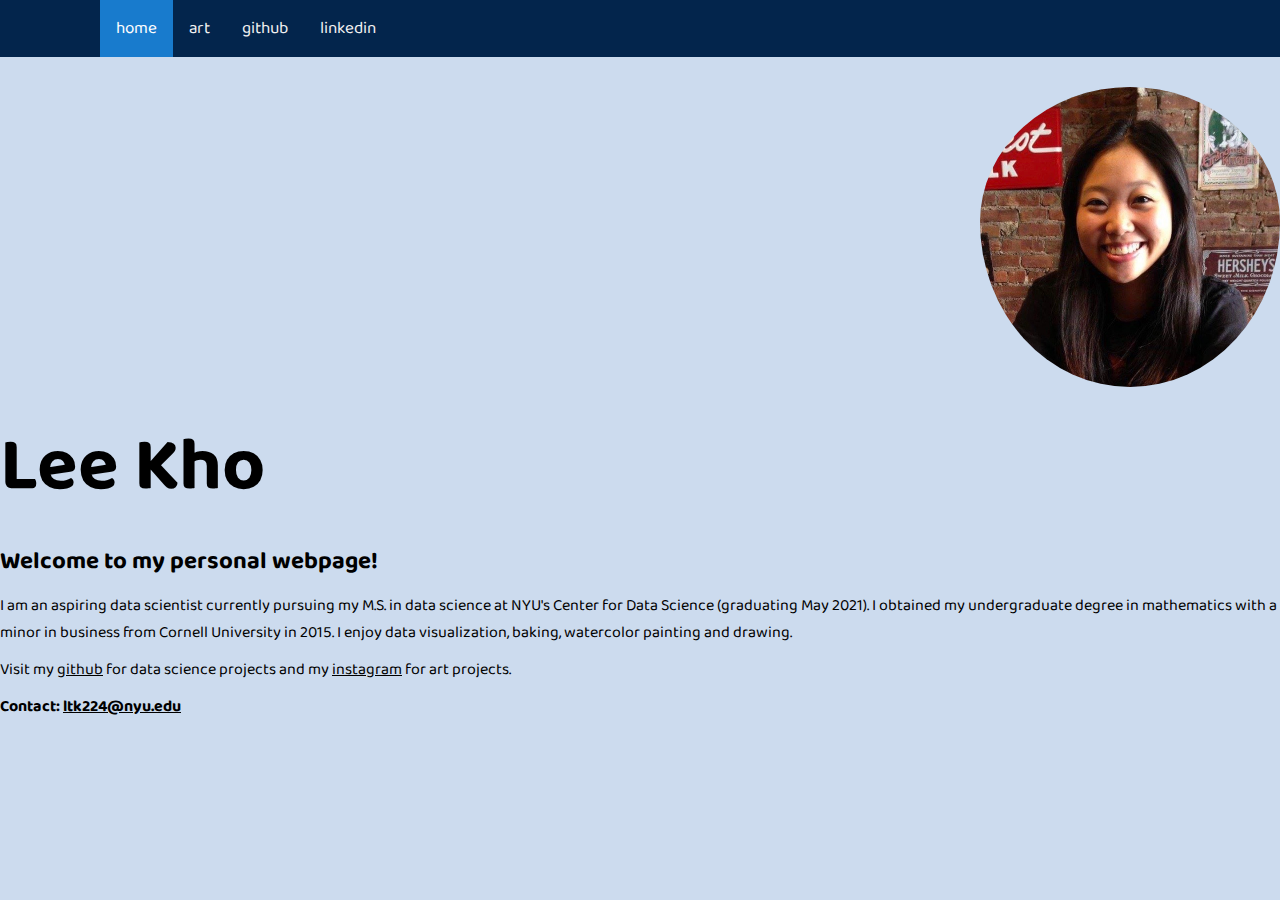
==== index.html @ aba40b84 "updates" ====
<!DOCTYPE html>
<html>
<head>
<meta name="viewport" content="width=device-width, initial-scale=1">
<link href='https://fonts.googleapis.com/css?family=Baloo Da 2' rel='stylesheet'>
<link rel="stylesheet" href="style.css">
<link rel="icon" href="https://i.dlpng.com/static/png/6981128_preview.png">
<link rel="stylesheet" href="https://cdnjs.cloudflare.com/ajax/libs/font-awesome/4.7.0/css/font-awesome.min.css">
<style>
body {
  margin: 0;
  font-family: 'Baloo Da 2';
  font-size: 16px;
}

.topnav {
  padding-left: 100px;
  overflow: hidden;
  background-color: #333;
}

.topnav a {
  float: left;
  display: block;
  color: #f2f2f2;
  text-align: center;
  padding: 14px 16px;
  text-decoration: none;
  font-size: 17px;
}

.topnav a:hover {
  background-color: white;
  color: black;
}

.topnav a.active {
  background-color: #187bcd;
  color: white;
}

.topnav .icon {
  display: none;
}

@media screen and (max-width: 600px) {
  .topnav a:not(:first-child) {display: none;}
  .topnav a.icon {
    float: right;
    display: block;
  }
}

@media screen and (max-width: 600px) {
  .topnav.responsive {position: relative;}
  .topnav.responsive .icon {
    position: absolute;
    right: 0;
    top: 0;
  }
  .topnav.responsive a {
    float: none;
    display: block;
    text-align: left;
  }
}

img {
  /* height:100px; */
  width: 100%
  height: auto
  float:left;
}

/* .text-block{
  display: inline-block;
} */
</style>
</head>
<body style="background-color:#CCDBEE">

<div style="background-color: #03254c" class="topnav" id="myTopnav">
  <a href="index.html" class="active">home</a>
  <a href="art.html">art</a>
  <a href="https://github.com/LeeTKho" target="_blank">github</a>
  <a href="https://www.linkedin.com/in/lee-kho-83b36868/" target="_blank">linkedin</a>
  <a href="javascript:void(0);" class="icon" onclick="myFunction()">
    <i class="fa fa-bars"></i>
  </a>
</div>

<div style="text-align:right">
  <img src="7DE9B833-809D-41B6-8512-9A8F77B4ABB1-11931-0000062CB5ECE0D0_Original.JPG" class="profile-img" />
  <!-- <div class="text-block"> -->
    <h1 style="color:black; font-size:75px">Lee Kho</h1>
    <h2 style="color:black;">Welcome to my personal webpage!</h2>
    <p style="color:black;">I am an aspiring data scientist currently pursuing my M.S. in data science at NYU's Center for Data Science (graduating May 2021). I obtained my undergraduate degree in mathematics with a minor in business from Cornell University in 2015. I enjoy data visualization, baking, watercolor painting and drawing.</p>
    <p style="color:black;"> Visit my <a style="color:black;"; href='https://github.com/LeeTKho' target="_blank">github</a> for data science projects and my <a style="color:black"; href='https://www.instagram.com/artstruggz/?hl=en' target="_blank">instagram</a> for art projects.</p>
    <p> <strong> Contact: <a style="color:black " href = "mailto: ltk224@nyu.edu">ltk224@nyu.edu</a> </strong></p>
  <!-- </div> -->
</div>

<script>
function myFunction() {
  var x = document.getElementById("myTopnav");
  if (x.className === "topnav") {
    x.className += " responsive";
  } else {
    x.className = "topnav";
  }
}
</script>

</body>
</html>
---- style.css ----
* {
  margin: 0;
  padding: 0;
}

.wrapper {
  margin: 0 auto;
  width: 1000px;
}

h1,
h2,
p,
.email {
  text-align:left;
  padding-top: 10px;
}

.profile-img{
  padding-top: 30px;
  width:300px;
  height:300px;
  object-fit:cover;
  border-radius:50%;
  max-width:100%
  height:auto;
}

.artcontainer {
  align: left;
}

/* Style the links inside the navigation bar */
.topnav a {
  color: #f2f2f2;
  float: left;
  display: block;
  text-align: center;
  padding: 14px 16px;
  text-decoration: none;
  font-size: 17px;
}

/* Add a black background color to the top navigation */
.topnav {
  overflow: hidden;
}

/* Change the color of links on hover */
.topnav a:hover {
  background-color: white;
  color: black;
}

/* Add a color to the active/current link */
.topnav a.active {
  background-color: #4CAF50;
  color: white;
}

/* Hide the link that should open and close the topnav on small screens */
.topnav .icon {
  display: none;
}

/* When the screen is less than 600 pixels wide, hide all links, except for the first one ("Home"). Show the link that contains should open and close the topnav (.icon) */
@media screen and (max-width: 600px) {
  .topnav a:not(:first-child) {display: none;}
  .topnav a.icon {
    float: right;
    display: block;
  }
}

/* The "responsive" class is added to the topnav with JavaScript when the user clicks on the icon. This class makes the topnav look good on small screens (display the links vertically instead of horizontally) */
@media screen and (max-width: 600px) {
  .topnav.responsive {position: relative;}
  .topnav.responsive .icon {
    position: absolute;
    right: 0;
    top: 0;
  }
  .topnav.responsive a {
    float: none;
    display: block;
    text-align: left;
  }
}


/* The Image container */
.img-hover-zoom {
  /* height: 10px; /* Modify this according to your need */ */
  /* width: 10px; */
  overflow: hidden; /* Removing this will break the effects */
  border: 100px;
}

/* Quick-zoom Container */
.img-hover-zoom--basic img {
  transition: transform 0.25s ease;
}

/* The Transformation */
.img-hover-zoom--basic:hover img {
  transform: scale(1.05);
}

.res-img {
  width: 100%;
  height: auto;
}

.res-img {
  max-width: 100%;
  height: auto;
}
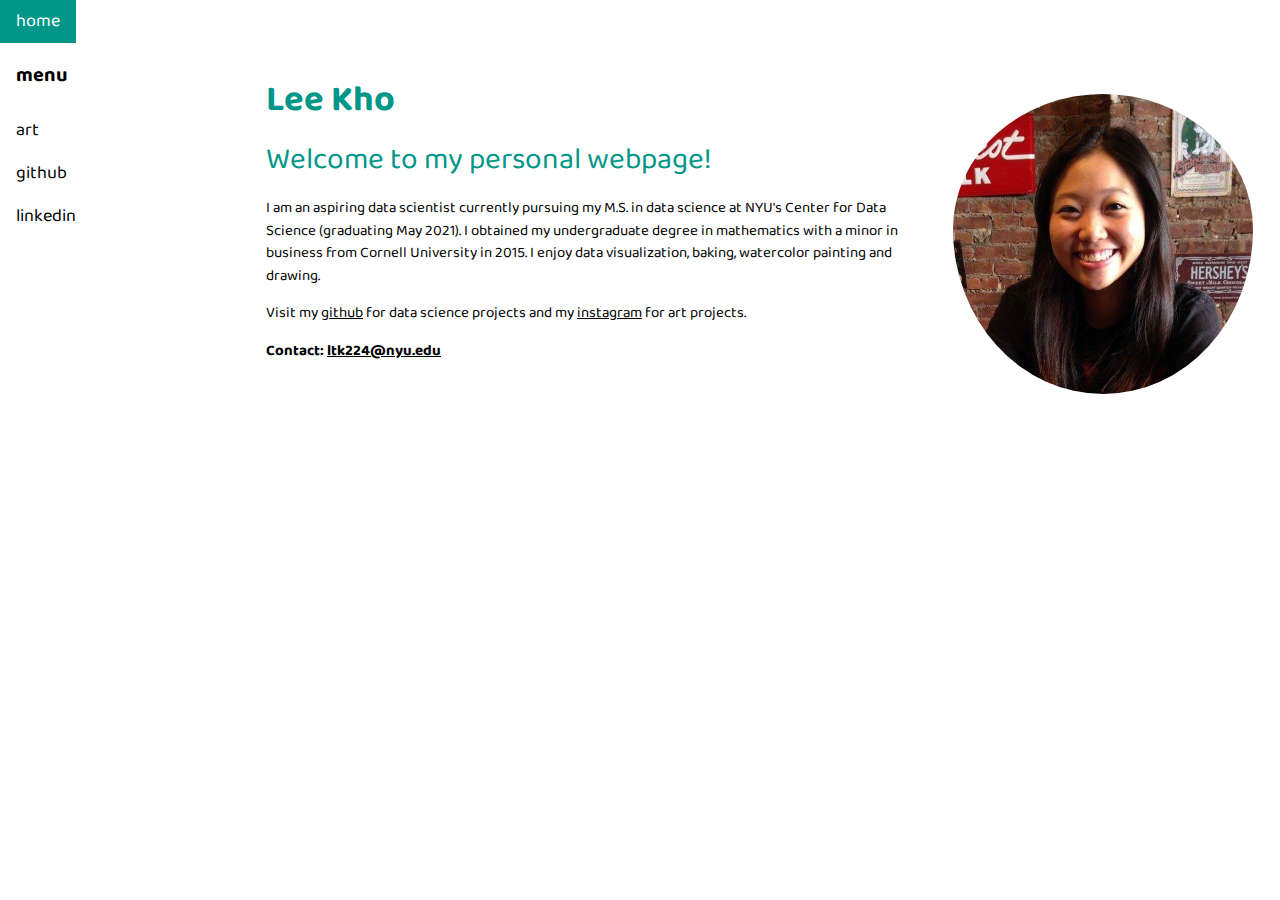
==== commit 3f08c085: "updates" ====
--- a/index.html
+++ b/index.html
@@ -1,113 +1,111 @@
 <!DOCTYPE html>
-<html>
-<head>
+<html lang="en">
+<title>Lee Kho</title>
+<meta charset="UTF-8">
 <meta name="viewport" content="width=device-width, initial-scale=1">
 <link href='https://fonts.googleapis.com/css?family=Baloo Da 2' rel='stylesheet'>
-<link rel="stylesheet" href="style.css">
 <link rel="icon" href="https://i.dlpng.com/static/png/6981128_preview.png">
+<link rel="stylesheet" href="https://www.w3schools.com/w3css/4/w3.css">
+<link rel="stylesheet" href="https://www.w3schools.com/lib/w3-theme-teal.css">
 <link rel="stylesheet" href="https://cdnjs.cloudflare.com/ajax/libs/font-awesome/4.7.0/css/font-awesome.min.css">
 <style>
-body {
-  margin: 0;
-  font-family: 'Baloo Da 2';
-  font-size: 16px;
+
+html,body,h1,h2,h3,h4,h5,h6 {font-family: 'Baloo Da 2';}
+.w3-sidebar {
+  z-index: 3;
+  width: 250px;
+  top: 43px;
+  bottom: 0;
+  height: inherit;
 }
 
-.topnav {
-  padding-left: 100px;
-  overflow: hidden;
-  background-color: #333;
+.profile-img{
+  padding-top: 30px;
+  width:300px;
+  height:auto;
+  object-fit:cover;
+  border-radius:50%;
+  max-width:100%
 }
 
-.topnav a {
-  float: left;
-  display: block;
-  color: #f2f2f2;
-  text-align: center;
-  padding: 14px 16px;
-  text-decoration: none;
-  font-size: 17px;
+@media screen and (max-width:480px) {
+  .profile-img img {
+    display: none;
+  }
 }
+</style>
+<body>
 
-.topnav a:hover {
-  background-color: white;
-  color: black;
-}
+<!-- Navbar -->
+<div class="w3-top">
+  <div style="color:teal" class="w3-bar w3-theme w3-top w3-left-align w3-large">
+    <a class="w3-bar-item w3-button w3-right w3-hide-large w3-hover-teal w3-large w3-theme-l1" href="javascript:void(0)" onclick="w3_open()"><i class="fa fa-bars"></i></a>
+    <a style="color:teal" href="#" class="w3-bar-item w3-button w3-theme-l1 w3-hover-teal">home</a>
+    <!-- <a href="#" class="w3-bar-item w3-button w3-hide-small w3-hover-teal">home</a> -->
+    <!-- <a href="#" class="w3-bar-item w3-button w3-hide-small w3-hover-white"></a> -->
+    <!-- <a href="#" class="w3-bar-item w3-button w3-hide-small w3-hover-white">News</a>
+    <a href="#" class="w3-bar-item w3-button w3-hide-small w3-hover-white">Contact</a>
+    <a href="#" class="w3-bar-item w3-button w3-hide-small w3-hide-medium w3-hover-white">Clients</a>
+    <a href="#" class="w3-bar-item w3-button w3-hide-small w3-hide-medium w3-hover-white">Partners</a> -->
+  </div>
+</div>
 
-.topnav a.active {
-  background-color: #187bcd;
-  color: white;
-}
+<!-- Sidebar -->
+<nav class="w3-sidebar w3-bar-block w3-collapse w3-large w3-theme-l5 w3-animate-left" id="mySidebar">
+  <a href="javascript:void(0)" onclick="w3_close()" class="w3-right w3-xlarge w3-padding-large w3-hover-black w3-hide-large" title="Close Menu">
+    <i class="fa fa-remove"></i>
+  </a>
+  <h4 class="w3-bar-item"><b>menu</b></h4>
+  <a class="w3-bar-item w3-button w3-hover-teal" href="art.html">art</a>
+  <a class="w3-bar-item w3-button w3-hover-teal" target="_blank" href="https://github.com/LeeTKho">github</a>
+  <a class="w3-bar-item w3-button w3-hover-teal" target="_blank" href="https://www.linkedin.com/in/lee-kho-83b36868/">linkedin</a>
+</nav>
 
-.topnav .icon {
-  display: none;
-}
+<!-- Overlay effect when opening sidebar on small screens -->
+<div class="w3-overlay w3-hide-large" onclick="w3_close()" style="cursor:pointer" title="close side menu" id="myOverlay"></div>
 
-@media screen and (max-width: 600px) {
-  .topnav a:not(:first-child) {display: none;}
-  .topnav a.icon {
-    float: right;
-    display: block;
+<!-- Main content: shift it to the right by 250 pixels when the sidebar is visible -->
+<div class="w3-main" style="margin-left:250px">
+
+  <div class="w3-row w3-padding-64">
+    <div class="w3-twothird w3-container">
+      <h1 class="w3-text-teal"><strong>Lee Kho</strong></h1>
+      <h2 class="w3-text-teal">Welcome to my personal webpage!</h2>
+      <p>I am an aspiring data scientist currently pursuing my M.S. in data science at NYU's Center for Data Science (graduating May 2021). I obtained my undergraduate degree in mathematics with a minor in business from Cornell University in 2015. I enjoy data visualization, baking, watercolor painting and drawing.</p>
+      <p>Visit my <a style="color:black;"; href='https://github.com/LeeTKho' target="_blank">github</a> for data science projects and my <a style="color:black"; href='https://www.instagram.com/artstruggz/?hl=en' target="_blank">instagram</a> for art projects.</p>
+      <p> <strong> Contact: <a style="color:black " href = "mailto: ltk224@nyu.edu">ltk224@nyu.edu</a> </strong></p>
+    </div>
+    <div class="w3-third w3-container">
+      <!-- <p class="w3-border w3-padding-large w3-padding-32 w3-center">AD</p>
+      <p class="w3-border w3-padding-large w3-padding-64 w3-center">AD</p> -->
+      <img src="7DE9B833-809D-41B6-8512-9A8F77B4ABB1-11931-0000062CB5ECE0D0_Original.JPG" class="profile-img" />
+    </div>
+  </div>
+
+</div>
+
+<script>
+// Get the Sidebar
+var mySidebar = document.getElementById("mySidebar");
+
+// Get the DIV with overlay effect
+var overlayBg = document.getElementById("myOverlay");
+
+// Toggle between showing and hiding the sidebar, and add overlay effect
+function w3_open() {
+  if (mySidebar.style.display === 'block') {
+    mySidebar.style.display = 'none';
+    overlayBg.style.display = "none";
+  } else {
+    mySidebar.style.display = 'block';
+    overlayBg.style.display = "block";
   }
 }
 
-@media screen and (max-width: 600px) {
-  .topnav.responsive {position: relative;}
-  .topnav.responsive .icon {
-    position: absolute;
-    right: 0;
-    top: 0;
-  }
-  .topnav.responsive a {
-    float: none;
-    display: block;
-    text-align: left;
-  }
-}
-
-img {
-  /* height:100px; */
-  width: 100%
-  height: auto
-  float:left;
-}
-
-/* .text-block{
-  display: inline-block;
-} */
-</style>
-</head>
-<body style="background-color:#CCDBEE">
-
-<div style="background-color: #03254c" class="topnav" id="myTopnav">
-  <a href="index.html" class="active">home</a>
-  <a href="art.html">art</a>
-  <a href="https://github.com/LeeTKho" target="_blank">github</a>
-  <a href="https://www.linkedin.com/in/lee-kho-83b36868/" target="_blank">linkedin</a>
-  <a href="javascript:void(0);" class="icon" onclick="myFunction()">
-    <i class="fa fa-bars"></i>
-  </a>
-</div>
-
-<div style="text-align:right">
-  <img src="7DE9B833-809D-41B6-8512-9A8F77B4ABB1-11931-0000062CB5ECE0D0_Original.JPG" class="profile-img" />
-  <!-- <div class="text-block"> -->
-    <h1 style="color:black; font-size:75px">Lee Kho</h1>
-    <h2 style="color:black;">Welcome to my personal webpage!</h2>
-    <p style="color:black;">I am an aspiring data scientist currently pursuing my M.S. in data science at NYU's Center for Data Science (graduating May 2021). I obtained my undergraduate degree in mathematics with a minor in business from Cornell University in 2015. I enjoy data visualization, baking, watercolor painting and drawing.</p>
-    <p style="color:black;"> Visit my <a style="color:black;"; href='https://github.com/LeeTKho' target="_blank">github</a> for data science projects and my <a style="color:black"; href='https://www.instagram.com/artstruggz/?hl=en' target="_blank">instagram</a> for art projects.</p>
-    <p> <strong> Contact: <a style="color:black " href = "mailto: ltk224@nyu.edu">ltk224@nyu.edu</a> </strong></p>
-  <!-- </div> -->
-</div>
-
-<script>
-function myFunction() {
-  var x = document.getElementById("myTopnav");
-  if (x.className === "topnav") {
-    x.className += " responsive";
-  } else {
-    x.className = "topnav";
-  }
+// Close the sidebar with the close button
+function w3_close() {
+  mySidebar.style.display = "none";
+  overlayBg.style.display = "none";
 }
 </script>
 
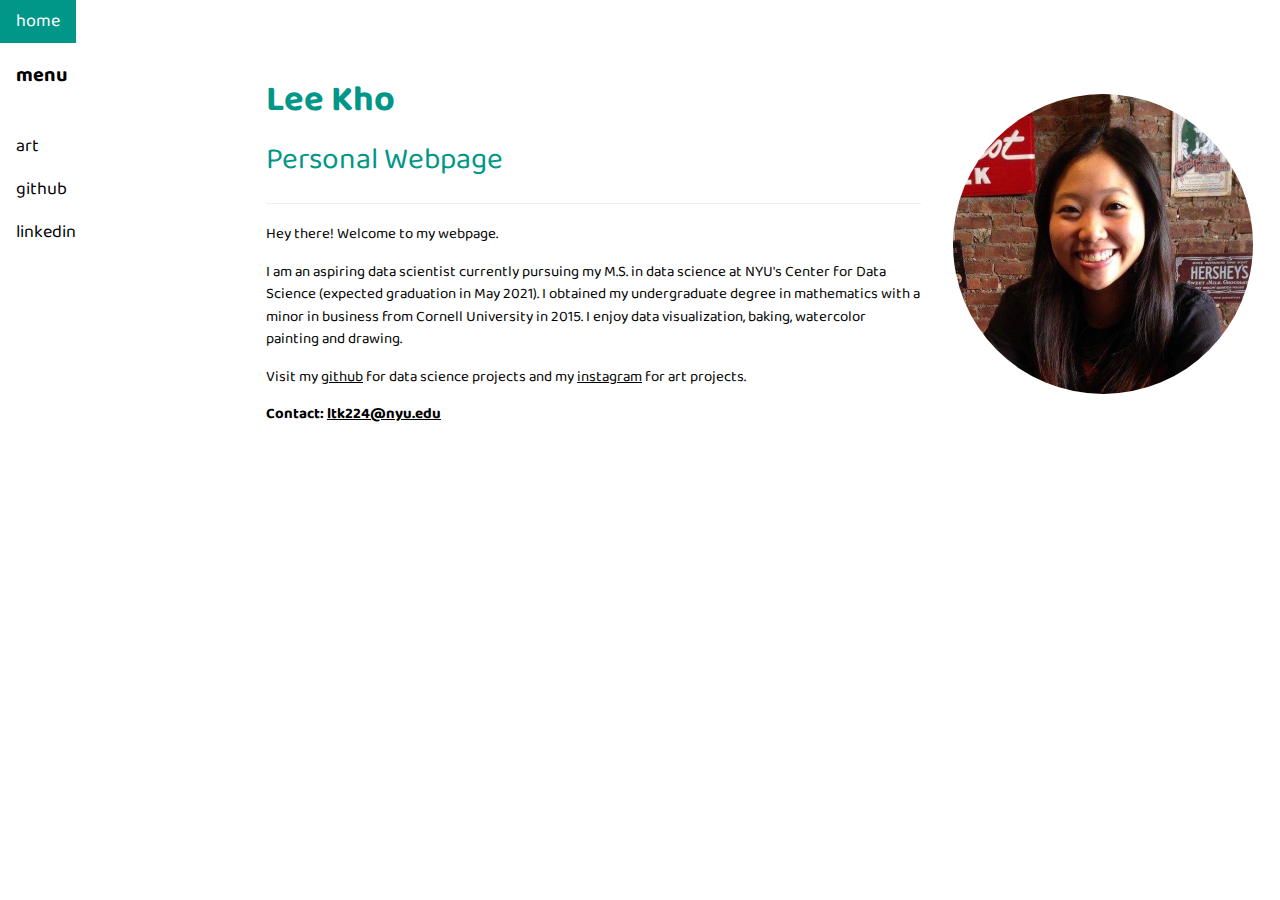
==== commit cf639de7: "updates" ====
--- a/index.html
+++ b/index.html
@@ -2,6 +2,7 @@
 <html lang="en">
 <title>Lee Kho</title>
 <meta charset="UTF-8">
+<meta name="keywords" content="lee kho, nyu, data science, cds, center for data science,  artstruggz">
 <meta name="viewport" content="width=device-width, initial-scale=1">
 <link href='https://fonts.googleapis.com/css?family=Baloo Da 2' rel='stylesheet'>
 <link rel="icon" href="https://i.dlpng.com/static/png/6981128_preview.png">
@@ -20,12 +21,12 @@
 }
 
 .profile-img{
-  padding-top: 30px;
-  width:300px;
+  margin-top: 30px;
+  width:300px; */
   height:auto;
   object-fit:cover;
   border-radius:50%;
-  max-width:100%
+  max-width:100%;
 }
 
 @media screen and (max-width:480px) {
@@ -38,7 +39,7 @@
 
 <!-- Navbar -->
 <div class="w3-top">
-  <div style="color:teal" class="w3-bar w3-theme w3-top w3-left-align w3-large">
+  <div class="w3-bar w3-theme w3-top w3-left-align w3-large">
     <a class="w3-bar-item w3-button w3-right w3-hide-large w3-hover-teal w3-large w3-theme-l1" href="javascript:void(0)" onclick="w3_open()"><i class="fa fa-bars"></i></a>
     <a style="color:teal" href="#" class="w3-bar-item w3-button w3-theme-l1 w3-hover-teal">home</a>
     <!-- <a href="#" class="w3-bar-item w3-button w3-hide-small w3-hover-teal">home</a> -->
@@ -56,6 +57,7 @@
     <i class="fa fa-remove"></i>
   </a>
   <h4 class="w3-bar-item"><b>menu</b></h4>
+  <a class="w3-bar-item w3-button w3-hover-teal" href="index.html"</a>
   <a class="w3-bar-item w3-button w3-hover-teal" href="art.html">art</a>
   <a class="w3-bar-item w3-button w3-hover-teal" target="_blank" href="https://github.com/LeeTKho">github</a>
   <a class="w3-bar-item w3-button w3-hover-teal" target="_blank" href="https://www.linkedin.com/in/lee-kho-83b36868/">linkedin</a>
@@ -70,8 +72,10 @@
   <div class="w3-row w3-padding-64">
     <div class="w3-twothird w3-container">
       <h1 class="w3-text-teal"><strong>Lee Kho</strong></h1>
-      <h2 class="w3-text-teal">Welcome to my personal webpage!</h2>
-      <p>I am an aspiring data scientist currently pursuing my M.S. in data science at NYU's Center for Data Science (graduating May 2021). I obtained my undergraduate degree in mathematics with a minor in business from Cornell University in 2015. I enjoy data visualization, baking, watercolor painting and drawing.</p>
+      <h2 class="w3-text-teal">Personal Webpage</h2>
+      <hr>
+      <p>Hey there! Welcome to my webpage.</p>
+      <p>I am an aspiring data scientist currently pursuing my M.S. in data science at NYU's Center for Data Science (expected graduation in May 2021). I obtained my undergraduate degree in mathematics with a minor in business from Cornell University in 2015. I enjoy data visualization, baking, watercolor painting and drawing.</p>
       <p>Visit my <a style="color:black;"; href='https://github.com/LeeTKho' target="_blank">github</a> for data science projects and my <a style="color:black"; href='https://www.instagram.com/artstruggz/?hl=en' target="_blank">instagram</a> for art projects.</p>
       <p> <strong> Contact: <a style="color:black " href = "mailto: ltk224@nyu.edu">ltk224@nyu.edu</a> </strong></p>
     </div>
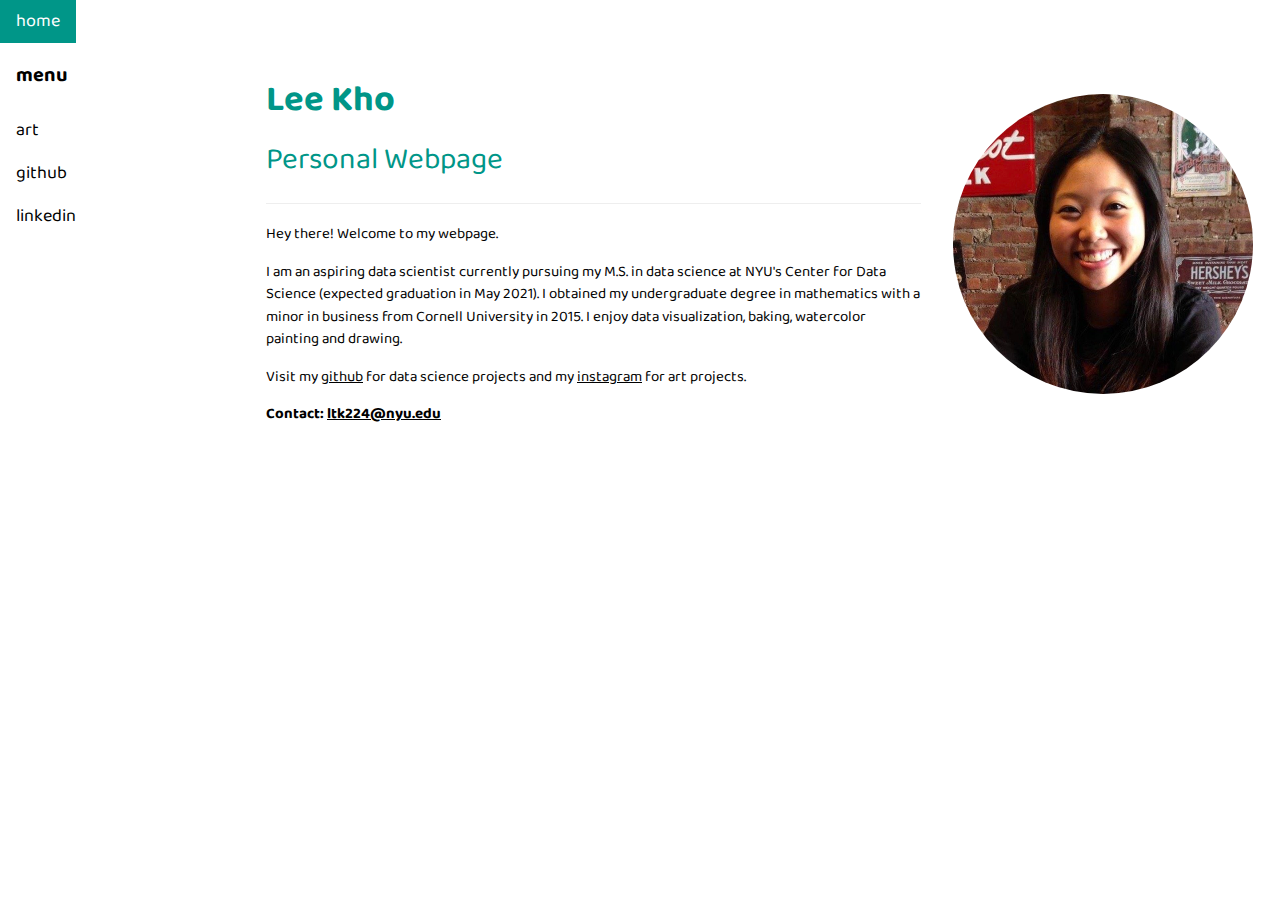
==== commit 813c00bc: "Update index.html" ====
--- a/index.html
+++ b/index.html
@@ -57,7 +57,6 @@
     <i class="fa fa-remove"></i>
   </a>
   <h4 class="w3-bar-item"><b>menu</b></h4>
-  <a class="w3-bar-item w3-button w3-hover-teal" href="index.html"</a>
   <a class="w3-bar-item w3-button w3-hover-teal" href="art.html">art</a>
   <a class="w3-bar-item w3-button w3-hover-teal" target="_blank" href="https://github.com/LeeTKho">github</a>
   <a class="w3-bar-item w3-button w3-hover-teal" target="_blank" href="https://www.linkedin.com/in/lee-kho-83b36868/">linkedin</a>
@@ -77,7 +76,7 @@
       <p>Hey there! Welcome to my webpage.</p>
       <p>I am an aspiring data scientist currently pursuing my M.S. in data science at NYU's Center for Data Science (expected graduation in May 2021). I obtained my undergraduate degree in mathematics with a minor in business from Cornell University in 2015. I enjoy data visualization, baking, watercolor painting and drawing.</p>
       <p>Visit my <a style="color:black;"; href='https://github.com/LeeTKho' target="_blank">github</a> for data science projects and my <a style="color:black"; href='https://www.instagram.com/artstruggz/?hl=en' target="_blank">instagram</a> for art projects.</p>
-      <p> <strong> Contact: <a style="color:black " href = "mailto: ltk224@nyu.edu">ltk224@nyu.edu</a> </strong></p>
+      <p> <strong> Contact: <a style="color:black " href = "mailto: ltk224@nyu.edu" target="_blank">ltk224@nyu.edu</a> </strong></p>
     </div>
     <div class="w3-third w3-container">
       <!-- <p class="w3-border w3-padding-large w3-padding-32 w3-center">AD</p>
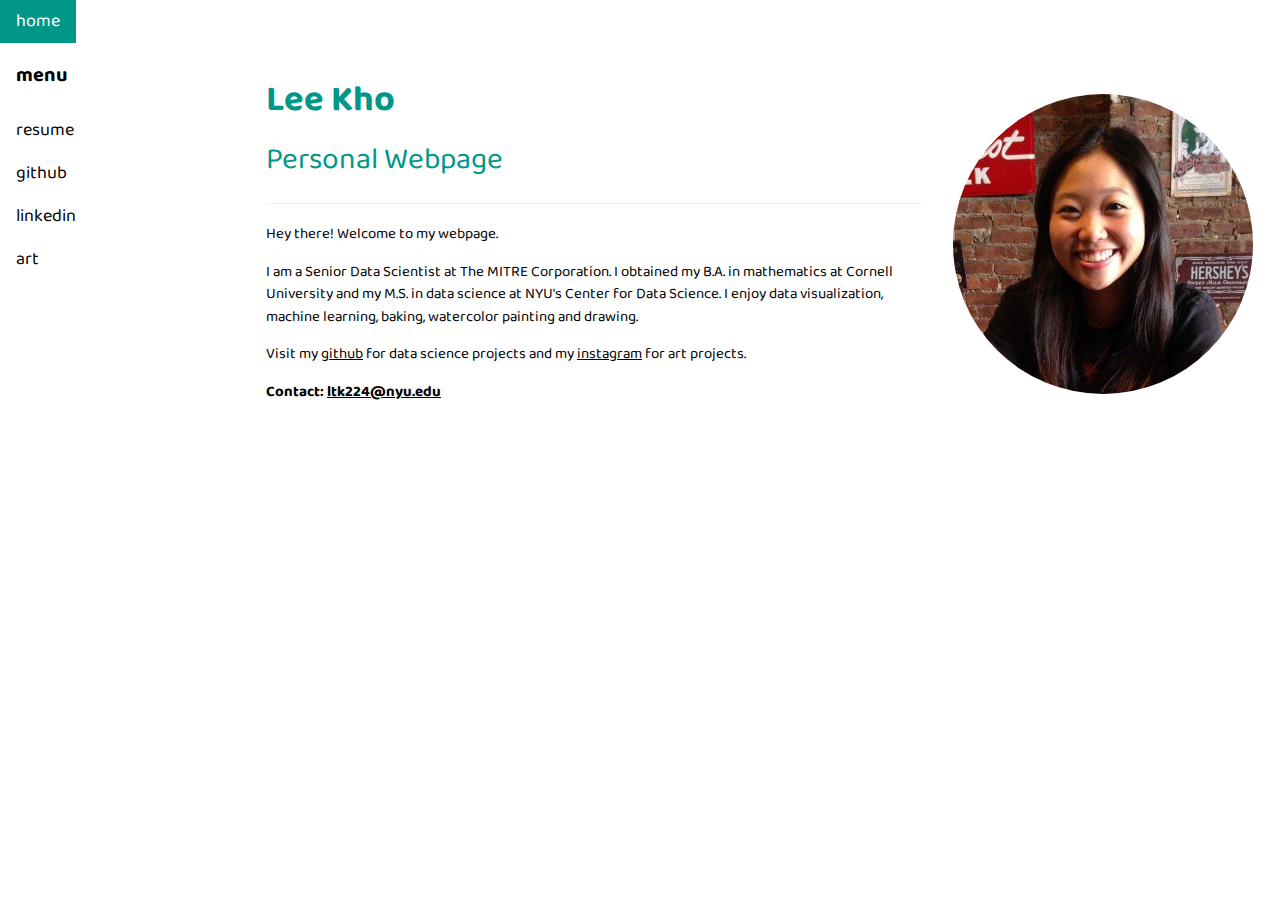
==== commit 51d79ba7: "Update index.html" ====
--- a/index.html
+++ b/index.html
@@ -57,9 +57,10 @@
     <i class="fa fa-remove"></i>
   </a>
   <h4 class="w3-bar-item"><b>menu</b></h4>
-  <a class="w3-bar-item w3-button w3-hover-teal" href="art.html">art</a>
+  <a class="w3-bar-item w3-button w3-hover-teal" target="_blank" href="resume.html">resume</a>
   <a class="w3-bar-item w3-button w3-hover-teal" target="_blank" href="https://github.com/LeeTKho">github</a>
   <a class="w3-bar-item w3-button w3-hover-teal" target="_blank" href="https://www.linkedin.com/in/lee-kho-83b36868/">linkedin</a>
+  <a class="w3-bar-item w3-button w3-hover-teal" href="art.html">art</a>
 </nav>
 
 <!-- Overlay effect when opening sidebar on small screens -->
@@ -74,7 +75,7 @@
       <h2 class="w3-text-teal">Personal Webpage</h2>
       <hr>
       <p>Hey there! Welcome to my webpage.</p>
-      <p>I am an aspiring data scientist currently pursuing my M.S. in data science at NYU's Center for Data Science (expected graduation in May 2021). I obtained my undergraduate degree in mathematics with a minor in business from Cornell University in 2015. I enjoy data visualization, baking, watercolor painting and drawing.</p>
+      <p>I am a Senior Data Scientist at The MITRE Corporation. I obtained my B.A. in mathematics at Cornell University and my M.S. in data science at NYU's Center for Data Science. I enjoy data visualization, machine learning, baking, watercolor painting and drawing.</p>
       <p>Visit my <a style="color:black;"; href='https://github.com/LeeTKho' target="_blank">github</a> for data science projects and my <a style="color:black"; href='https://www.instagram.com/artstruggz/?hl=en' target="_blank">instagram</a> for art projects.</p>
       <p> <strong> Contact: <a style="color:black " href = "mailto: ltk224@nyu.edu" target="_blank">ltk224@nyu.edu</a> </strong></p>
     </div>
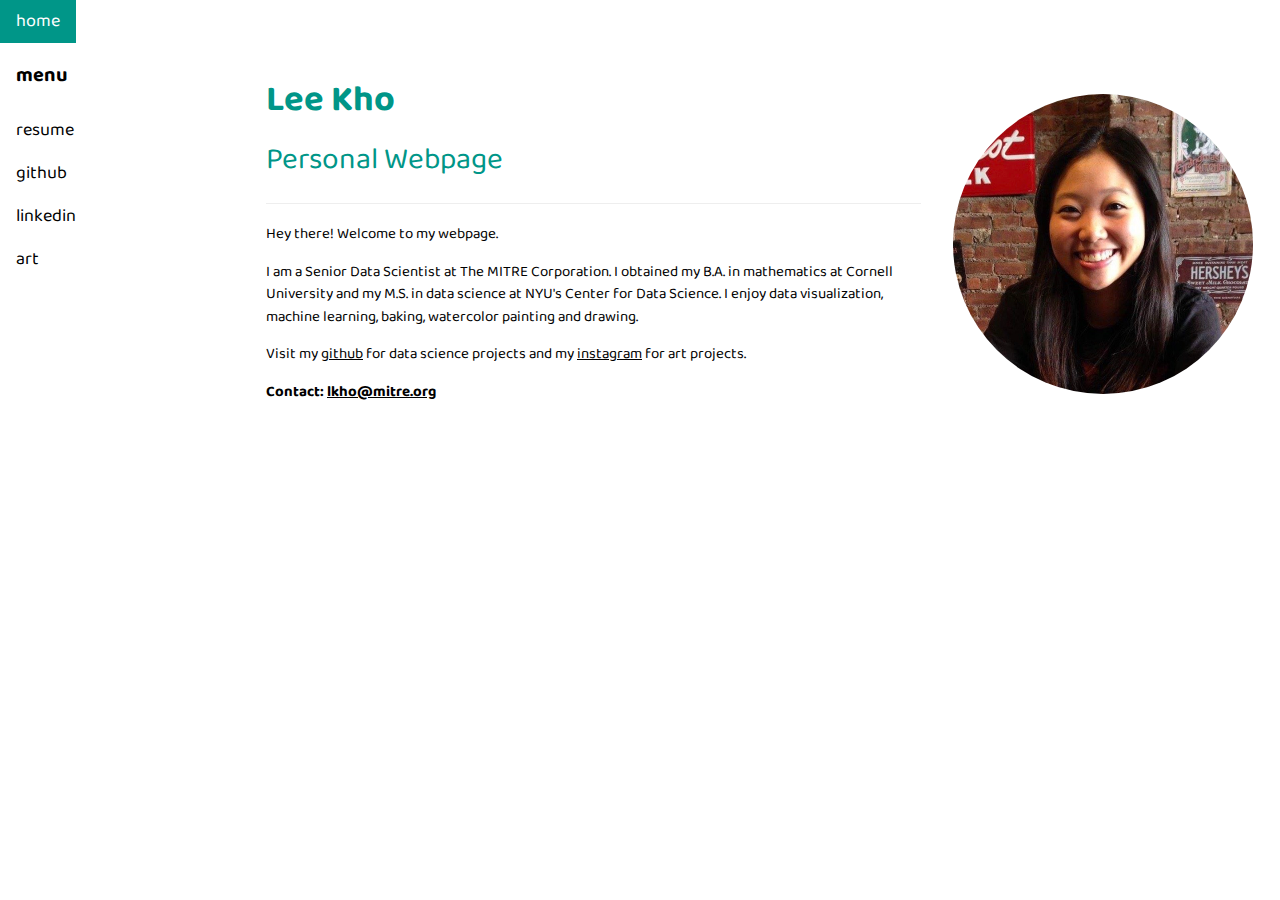
==== commit 9167a805: "Update email on index" ====
--- a/index.html
+++ b/index.html
@@ -77,7 +77,7 @@
       <p>Hey there! Welcome to my webpage.</p>
       <p>I am a Senior Data Scientist at The MITRE Corporation. I obtained my B.A. in mathematics at Cornell University and my M.S. in data science at NYU's Center for Data Science. I enjoy data visualization, machine learning, baking, watercolor painting and drawing.</p>
       <p>Visit my <a style="color:black;"; href='https://github.com/LeeTKho' target="_blank">github</a> for data science projects and my <a style="color:black"; href='https://www.instagram.com/artstruggz/?hl=en' target="_blank">instagram</a> for art projects.</p>
-      <p> <strong> Contact: <a style="color:black " href = "mailto: ltk224@nyu.edu" target="_blank">ltk224@nyu.edu</a> </strong></p>
+      <p> <strong> Contact: <a style="color:black " href = "mailto: lkho@mitre.org" target="_blank">lkho@mitre.org</a> </strong></p>
     </div>
     <div class="w3-third w3-container">
       <!-- <p class="w3-border w3-padding-large w3-padding-32 w3-center">AD</p>
